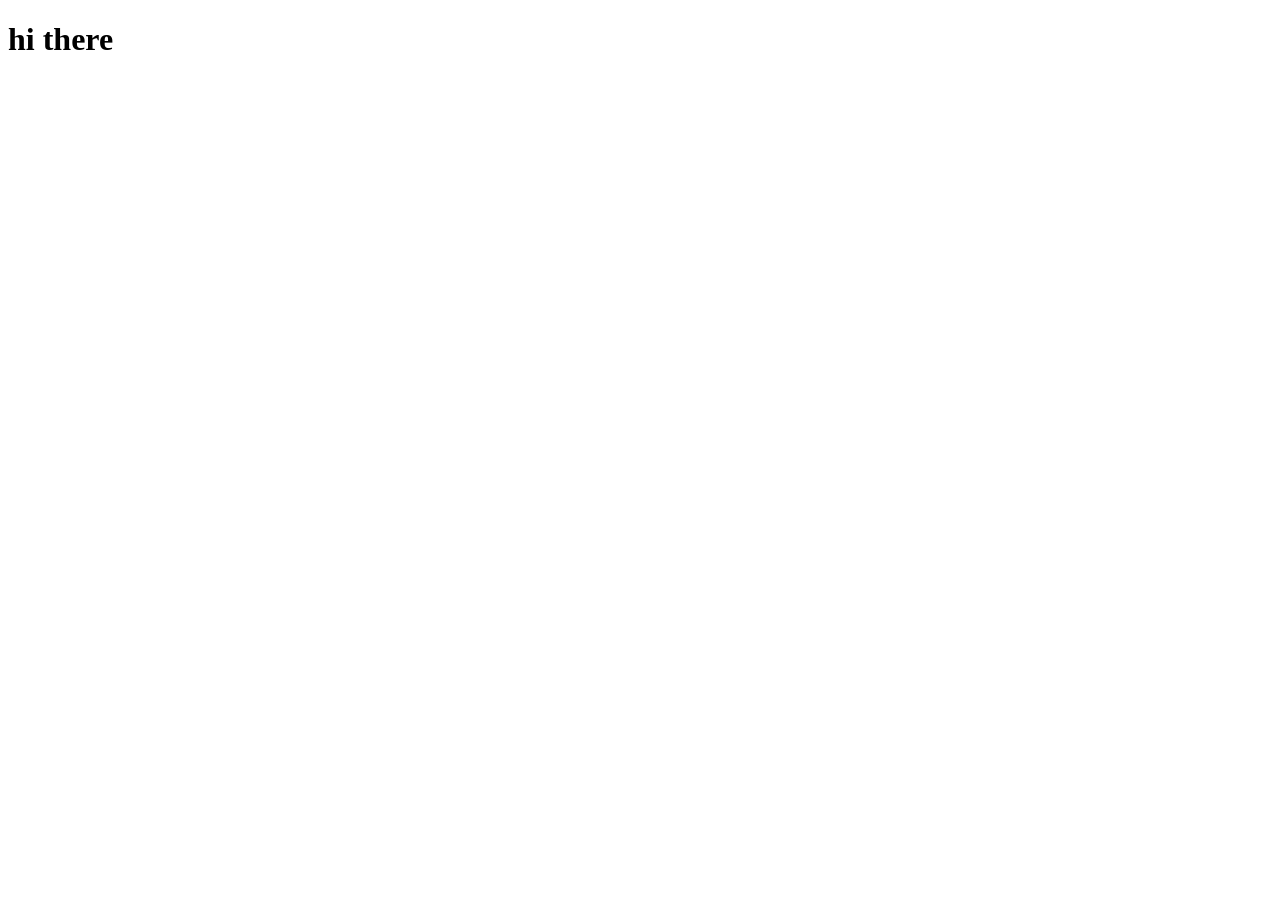
==== WD190-01.html @ 9ef56d60 "html Hey created my first file" ====
<!DOCTYPE html>
<html lang="en">
<head>
    <meta charset="UTF-8">
    <meta name="viewport" content="width=device-width, initial-scale=1.0">
    <title>Document</title>
</head>
<body>
<h1> hi there </h1>
    
</body>
</html>
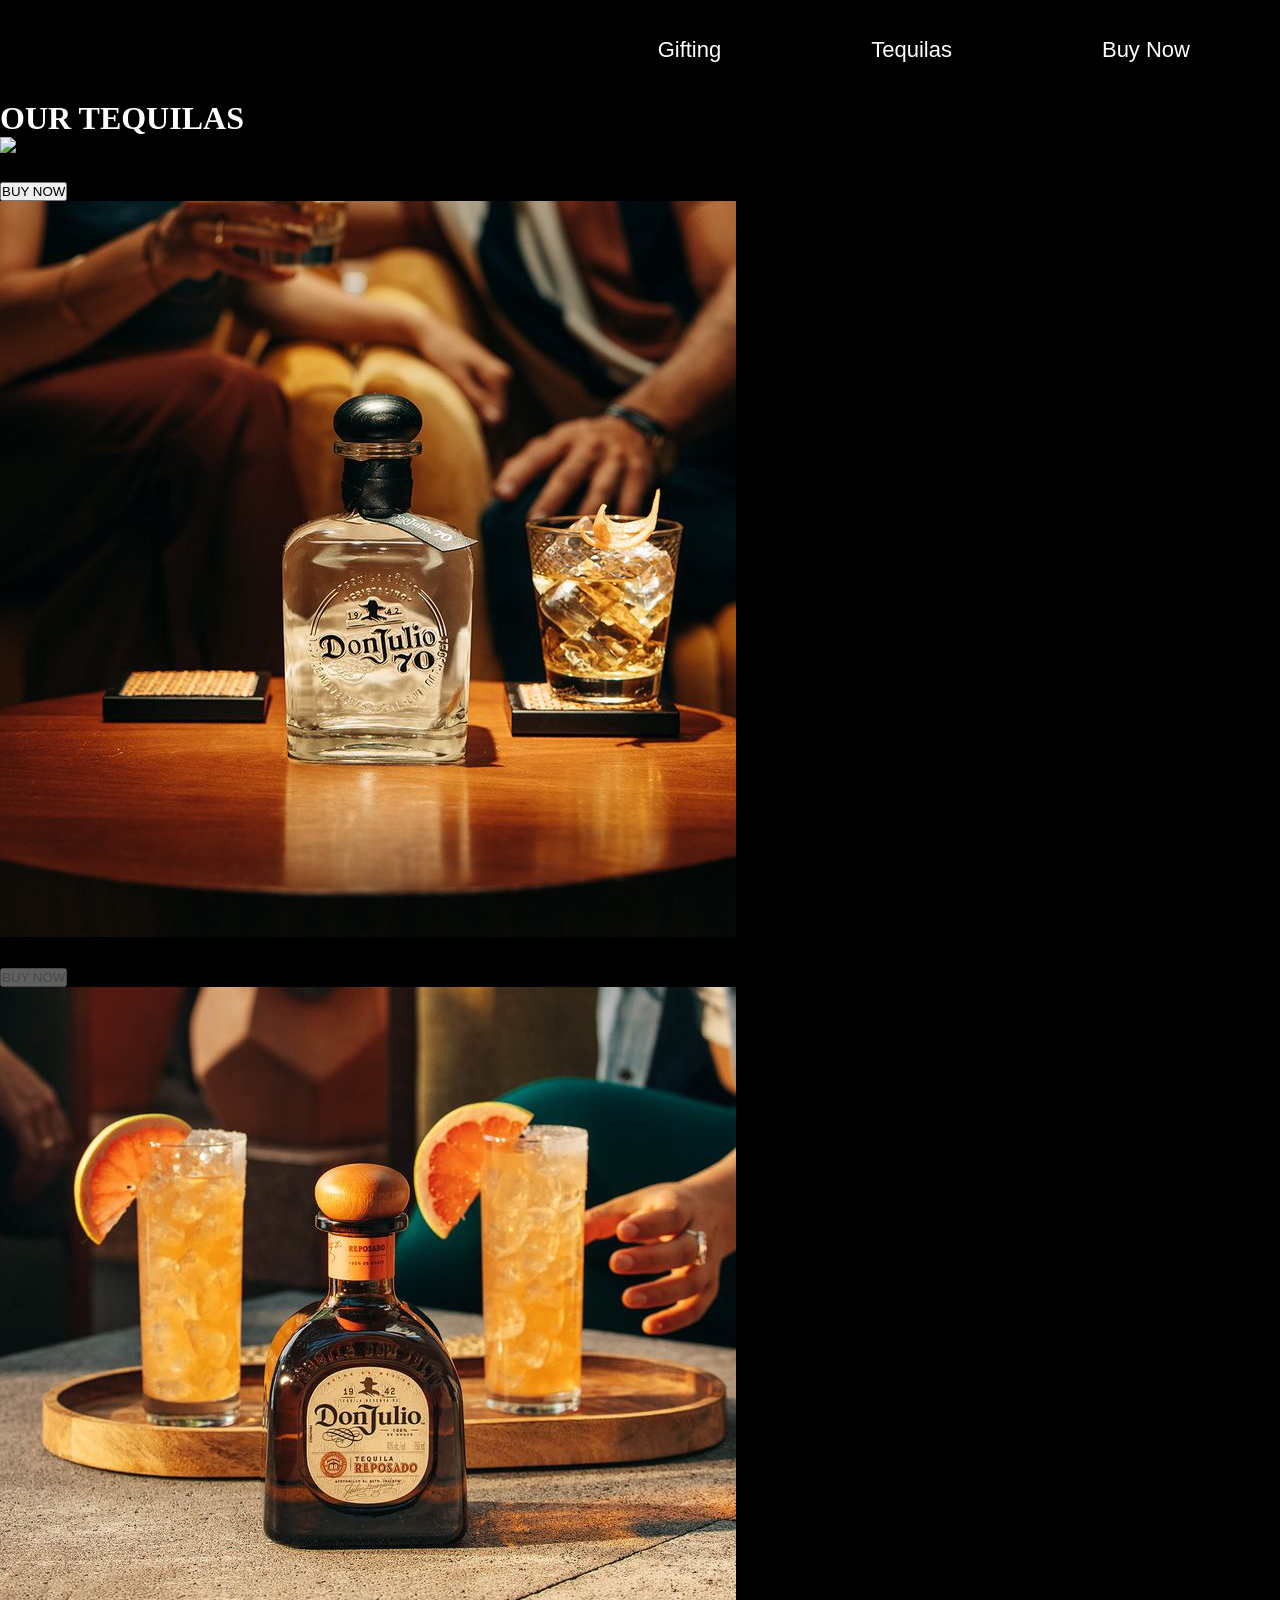
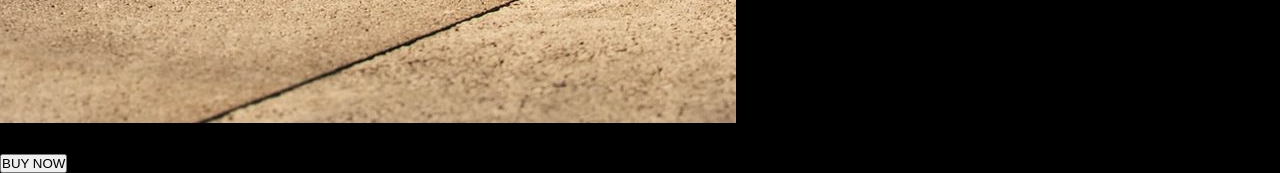
==== commit 91161855: "Added more itmes" ====
--- a/WD190-01.html
+++ b/WD190-01.html
@@ -3,10 +3,35 @@
 <head>
     <meta charset="UTF-8">
     <meta name="viewport" content="width=device-width, initial-scale=1.0">
-    <title>Document</title>
+    <title>Don Julio</title>
+    <link href="css/styles.css" rel="stylesheet" type="text/css">
 </head>
 <body>
-<h1> hi there </h1>
-    
+<nav>
+    <ul>
+    <li><a href="#"> Gifting </a></li>
+    <li><a href="#"> Tequilas</a></li>
+    <li><a href="#"> Buy Now </a></li>
+</ul>
+</nav>
+<h1> OUR TEQUILAS </h1>
+
+<div class="card-container">
+  <div class="card"> <img src="img/Savor The Moments, Sip The Legend ! 🍸__Contact Us On _ +961 81 808 606_Or Through Our DMs_●_●_●_#fyp #tasty #lebanon #elitebar #instagood.jpeg" alt="Card Image">
+    <h2>BLANCO</h2>
+    <button class="btn">BUY NOW</button>
+  </div>
+  <div class="card"> <img src="img/70 Negroni Recipe _ Tequila Cocktail Recipe _ Don Julio.jpeg" alt="Card Image">
+    <h2>70 CRISTALINO</h2>
+    <button class="btn" disabled>BUY NOW</button>
+  </div>
+  <div class="card"> <img src="img/Don Julio Tequila _ Luxury Premium Tequila _ Official Site.jpeg" alt="Card Image">
+    <h2>REPOSADO</h2>
+    <button class="btn">BUY NOW</button>
+  </div>
+</div>
+
+
+
 </body>
 </html>
--- a/css/styles.css
+++ b/css/styles.css
@@ -0,0 +1,46 @@
+*{
+    margin: 0;
+    padding: 0;
+    box-sizing: border-box;
+}
+body{
+    background-color: #000;
+}
+nav {
+    display: flex;
+    justify-content:flex-end;
+    height: 100px;
+    align-items: center;
+}
+nav ul {
+    display:flex;
+    list-style-type: none;
+}
+nav ul li a {
+    margin-right: 90px;
+    margin-left: 60px;
+    text-decoration: none;
+    font-family:'Franklin Gothic Medium', 'Arial Narrow', Arial, sans-serif;
+    font-size: 22px;
+    color: #ffffffff;
+}
+header {
+    height: 950px;
+    background-image:url("../../../../Fall work 2026 Nossi /Wed 2/WD195-01/img/Tequila Don Julio.jpeg");
+    background-repeat: no-repeat;
+    background-position:center;
+    background-size: cover;
+}
+h1{
+    color: #ffffffff;
+    
+}
+
+
+
+
+
+
+
+
+
